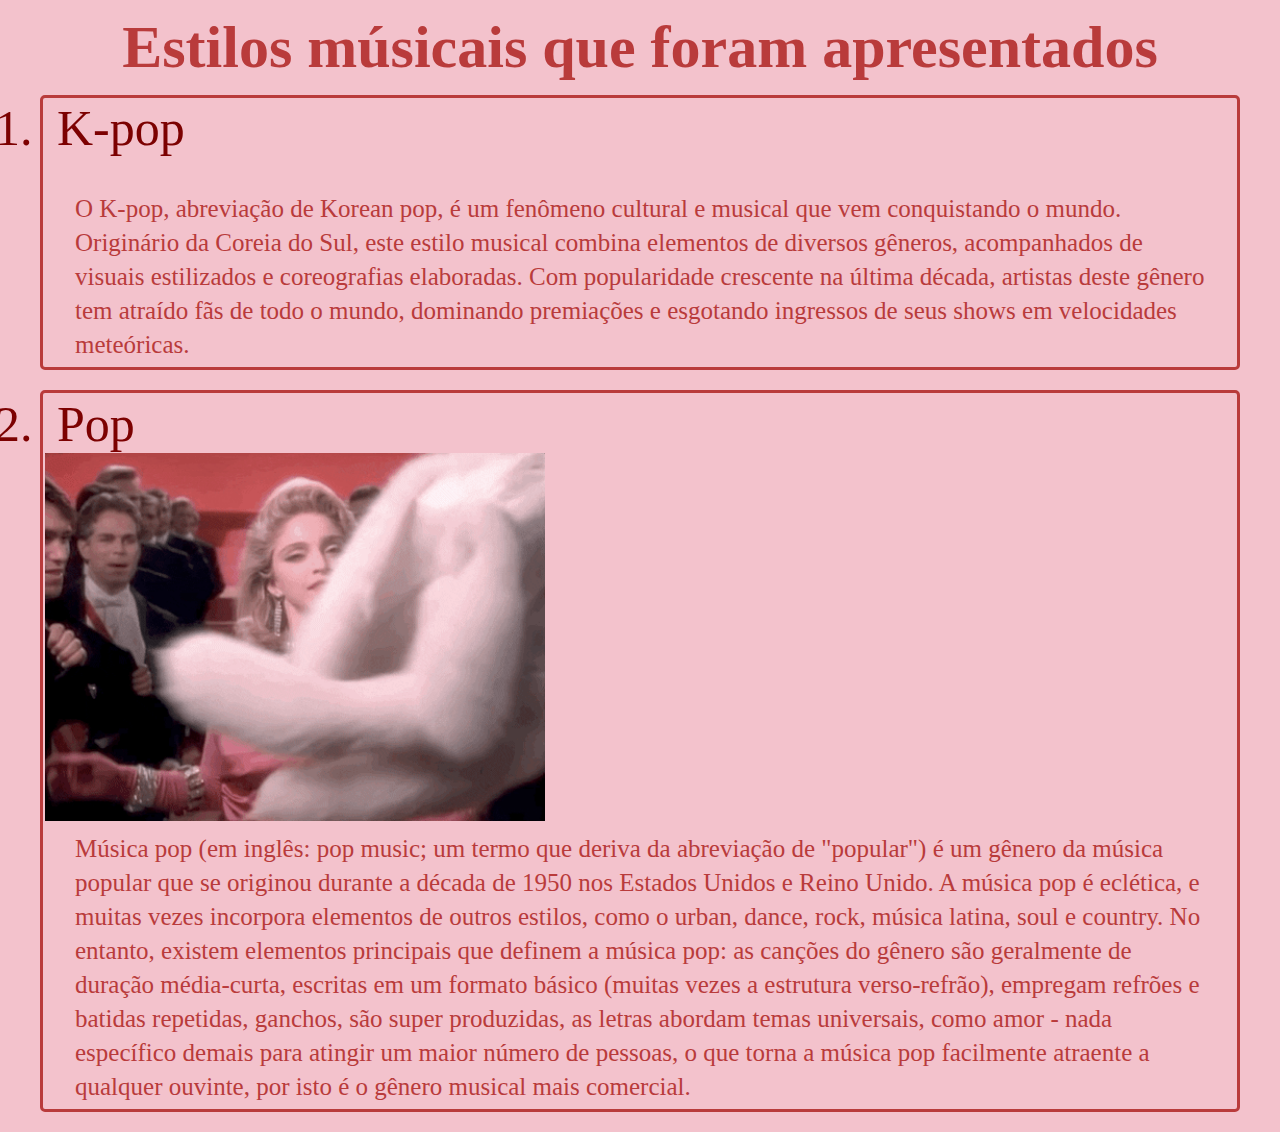
==== estilo.musical.html @ e92f1333 "Add files via upload" ====
<!DOCTYPE html>
<html lang="pt-br">

<head>
    <meta name="author" content=" Luiz Antônio Amorim Tércio">
    <meta charset="UTF-8">
    <meta name="viewport" content="width=device-width, initial-scale=1.0">
    <meta name="descripition" content=" Esilo músical">
    <title>Estilo músical</title>
    <link rel="shortcut icon" href="nota-musical.png" type="image/x-icon">
    <link rel="stylesheet" href="css/style.css">
</head>
</body>
<h1> Estilos músicais que foram apresentados</h1>
<ol>
    <div>
        <li id="k">K-pop</li>
        <img id="snsd_2" src="snsd_2.gif" alt="">
        <p> O K-pop, abreviação de Korean pop, é um fenômeno cultural e musical que vem conquistando o mundo.
             Originário da Coreia do Sul, este estilo musical combina elementos de diversos gêneros, acompanhados de visuais estilizados e coreografias elaboradas.
             Com popularidade crescente na última década, artistas deste gênero tem atraído fãs de todo o mundo,
             dominando premiações e esgotando ingressos de seus shows em velocidades meteóricas. 
        <p>
    </div>

    <div>
        <li id="k">Pop</li>
        <img id="ma" src="madona.gif" alt="">
        <p>Música pop (em inglês: pop music; um termo que deriva da abreviação de "popular") é um gênero da música popular que se originou durante a década de 1950 nos Estados Unidos e Reino Unido.
           A música pop é eclética, e muitas vezes incorpora elementos de outros estilos, como o urban, dance, rock, música latina, soul e country.
         No entanto, existem elementos principais que definem a música pop: as canções do gênero são geralmente de duração média-curta, escritas em um formato básico (muitas vezes a estrutura verso-refrão), 
         empregam refrões e batidas repetidas, ganchos, são super produzidas, as letras abordam temas universais, como amor - nada específico demais para atingir um maior número de pessoas, 
         o que torna a música pop facilmente atraente a qualquer ouvinte, por isto é o gênero musical mais comercial. 
        <p>
    </div>

</ol>

</body>


</html>
---- css/style.css ----
*{
    padding: 0%;
    margin: 0%;
    box-sizing: border-box;



}

body {
    background-color: rgb(243, 194, 204);
}

h1 {
    font-size: 60px;
    font-style: 'poppins';
    text-align: center;
    border-radius: 25px;
    border-color: black;
    padding: 1%;
    color: rgb(185, 59, 59);
}

p {
    color: rgb(185, 59, 59);
    font-size: 25px;
    padding: 1px 30px;
    font-family: serif;
   
}

ol {
    font-size: 20px;
    font-style: unset;
    color: rgb(124, 1, 1);
    line-height: 170%;

    
}

img {
    width: 350px; 

    /* Esse é largura */
    /* height: 200px; */
    /* Esse é altura */
    
}

a {
    text-decoration: none;
    display: block;
    border: solid;
    width: max-content;
    padding: 2px;
    color: rgb(185, 59, 59);
    border-radius: 25px;
    border-radius: 15%;
    background-color: rgba(244, 180, 193, 0.91);
    margin: 10px auto;
    font-size: 20px;
    
}
#estrofe-meio{
    text-align: center;
    font-weight: 800;
}

#musicas-meio{
    text-align: center;
    font-style: oblique;
    font-weight: 800;
}

div{
    margin-right: 40px;
    margin-left: 40px;
    margin-bottom: 20px;
    border-radius: 5px;
    border-color: rgb(185, 59, 59); 
    border-style: solid;
    padding: 2px;
}

#imagem1{
    width:  800px;
    display: block;
    margin: auto;
}

#aespa{
    width: 500px ;
}

#maniac{
    width: 500px;
}

#snsd{
    width: 500px;
}

#redvelvet{
    width: 500px;
}

#lana{
    width: 500px;
}

#laninha{
    width: 500px;
}

#jennie{
    width: 500px;
}

#rose{
    width: 500px;
}

#twice{
    width: 500px;
}

#fraseinicial{
    color: rgb(185, 59, 59);
    font-size: 25px;
    font-family: serif;
    text-align: center;
    font-weight: 800;

}

#snsd_2{
    width: 500px;
}

#k{
    font-size: 50px;
}

#ma{
    width: 500px;
}


#cont{
    text-align: left;
    font-size: 200%;
    color: rgb(86, 2, 2);
    font-style: 'poppins';
    font-weight: 800;
}
#se{
    font-size: 14px;
    padding: 0px 40px;
    color: rgb(124, 1, 1);
    font-weight: 400;

}

#div1{
    margin-bottom: 20px;
    border-radius: 5px;
    border-color: rgba(185, 59, 59, 0); 
    border-style: solid;
    padding: 2px;

}

#div2{
    margin-bottom: 20px;
    border-radius: 5px;
    border-color: rgba(185, 59, 59, 0); 
    border-style: solid;
    padding: 2px;

}
footer{
    background-color: rgba(222, 164, 176, 0.762);
}

li{
    font-size: 30px;
    padding: 1%;
    
}

nav{
    display: flex;
    justify-content: space-evenly;
    background-color: rgba(222, 164, 176, 0.762);
    font-family: 'Poppins', sans-serif;
    align-items: center;
   
}

.logo{
    font-weight: 800;
    font-size: 30px;
    color: rgb(86, 2, 2);
    
}

.nav-itens {
    list-style: none;
    display: flex;
}

.nav-itens>li>a{
    padding-left: 20px;
}
 
a:hover {
    background-color: rgb(185, 59, 59);
    color: rgb(61, 4, 4); ;
}
#insta{
    text-decoration: none;
    display: block;
    border: solid;
    width: max-content;
    padding: 2px;
    color: rgb(185, 59, 59);
    border-radius: 25px;
    border-radius: 15%;
    background-color: rgba(244, 180, 193, 0.91);
    font-size: 20px;
    margin: auto;
 

}
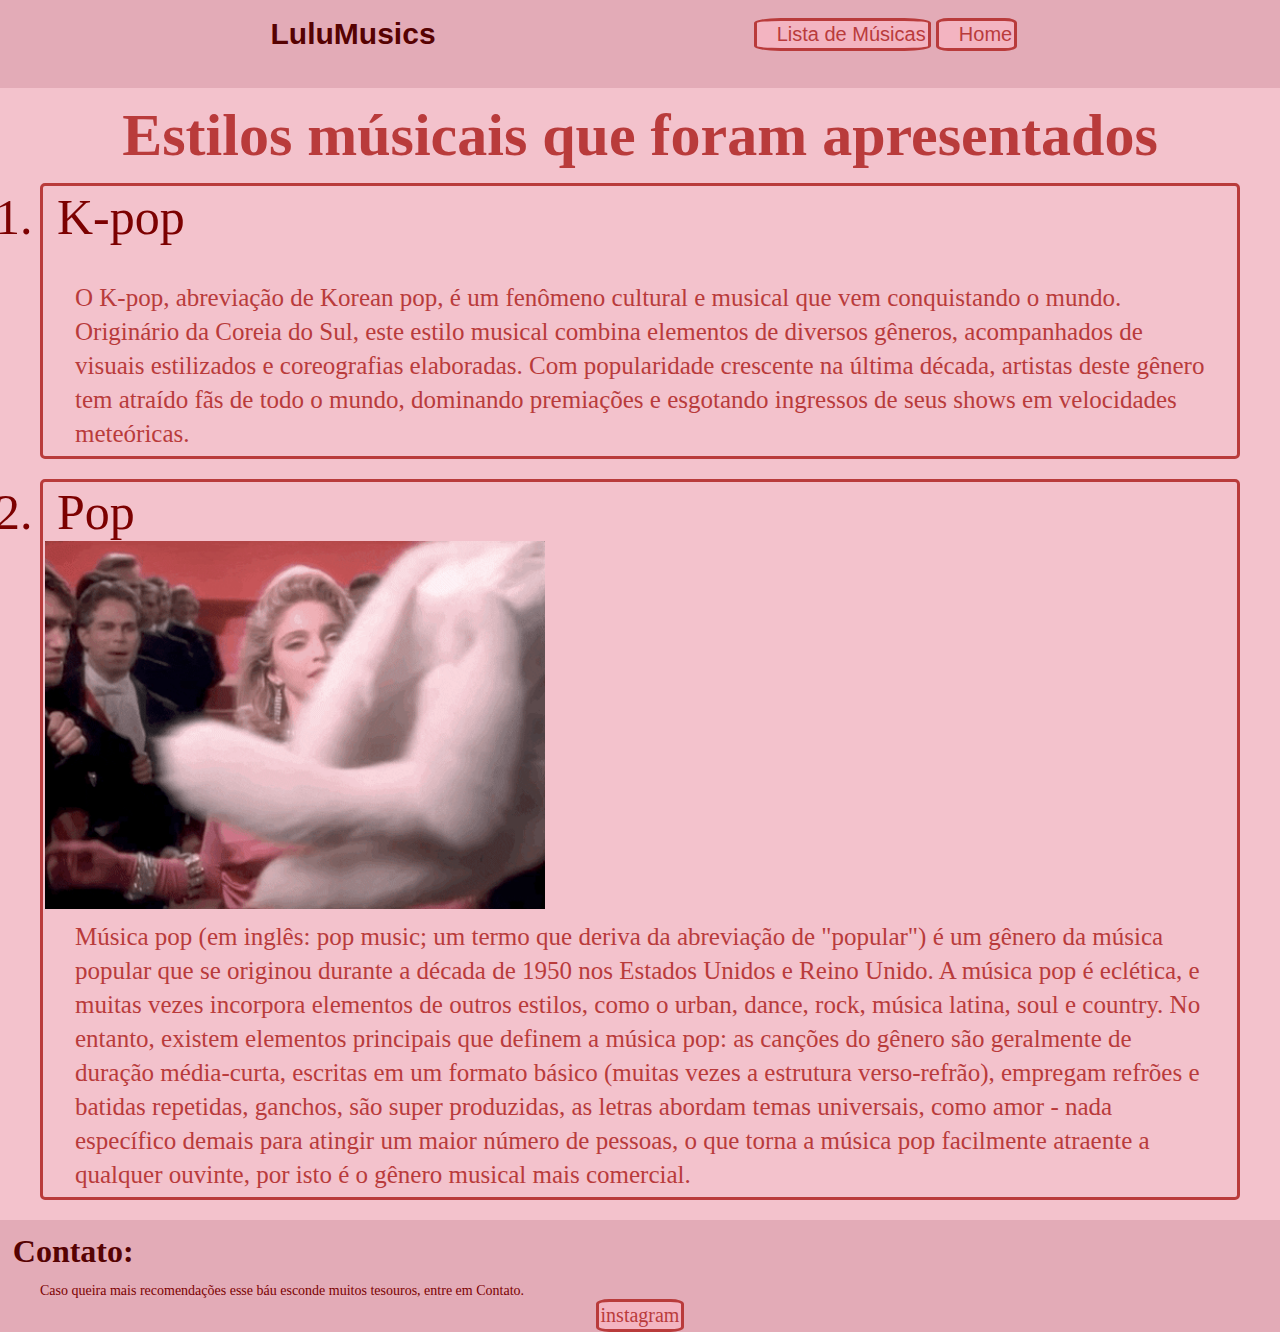
==== commit d8cea2fe: "Add files via upload" ====
--- a/estilo.musical.html
+++ b/estilo.musical.html
@@ -11,8 +11,20 @@
     <link rel="shortcut icon" href="nota-musical.png" type="image/x-icon">
     <link rel="stylesheet" href="css/style.css">
 </head>
+
 </body>
+    <nav>
+        <div id="div1" class="logo">LuluMusics</div>
+        <div id="div2" class="links">
+        <ul class="nav-itens">
+         <li><a id="mu" href="musicas.html">Lista de Músicas</a></li>
+         <li><a id="estilo" href ="index.html">Home</a></li>
+        </ul>
+
+        </div>
+    </nav>
 <h1> Estilos músicais que foram apresentados</h1>
+
 <ol>
     <div>
         <li id="k">K-pop</li>
@@ -36,6 +48,16 @@
     </div>
 
 </ol>
+    <footer>
+    <section >
+        <h1 id="cont">Contato:</h1>
+        <p id="se">Caso queira mais recomendações esse báu esconde muitos tesouros, entre em Contato.
+        </p>
+       <a id="insta" href="https://www.instagram.com/luiz._at/">instagram</a>
+
+    </section>
+
+    </footer>
 
 </body>
 
--- a/css/style.css
+++ b/css/style.css
@@ -194,7 +194,7 @@
     background-color: rgba(222, 164, 176, 0.762);
     font-family: 'Poppins', sans-serif;
     align-items: center;
-   
+  
 }
 
 .logo{
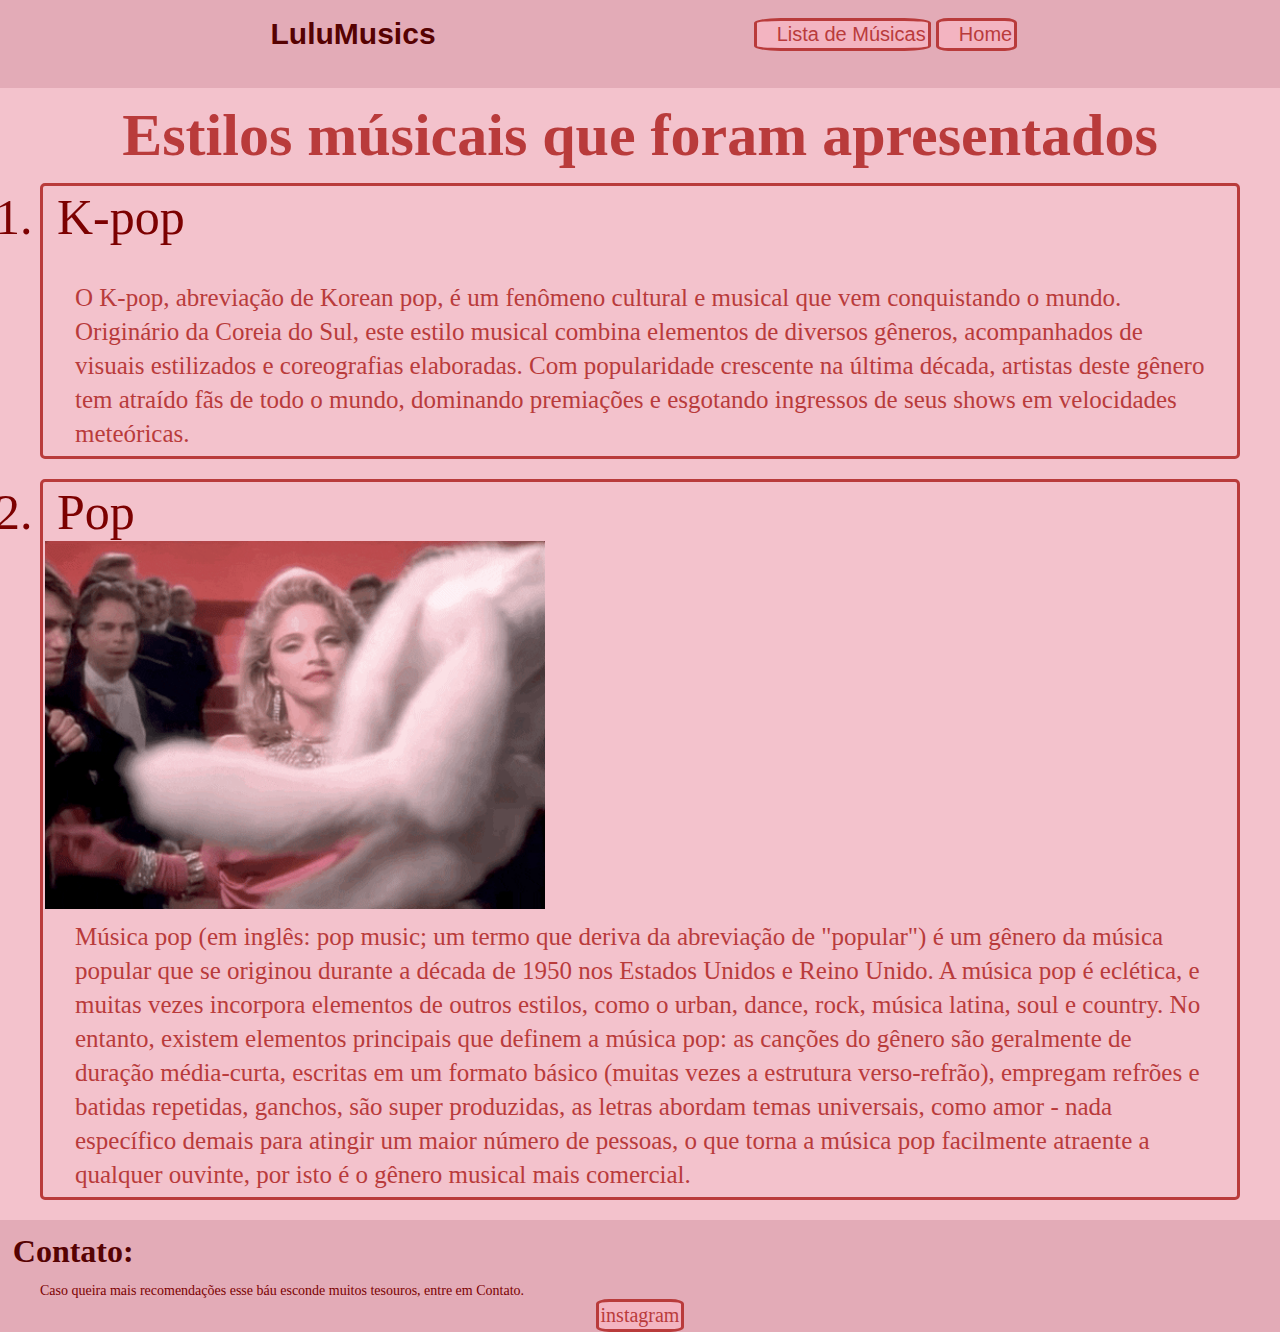
==== commit afd0e270: "Add files via upload" ====
--- a/estilo.musical.html
+++ b/estilo.musical.html
@@ -23,6 +23,12 @@
 
         </div>
     </nav>
+    
+    <audio autoplay>
+        <source src="Most Beautiful OST's of All Time_ Kataware Doki.mp3" type="audio/x-wav">
+    </audio>
+
+
 <h1> Estilos músicais que foram apresentados</h1>
 
 <ol>
--- a/css/style.css
+++ b/css/style.css
@@ -144,7 +144,9 @@
 #ma{
     width: 500px;
 }
-
+#into{
+    width: 500px;
+}
 
 #cont{
     text-align: left;
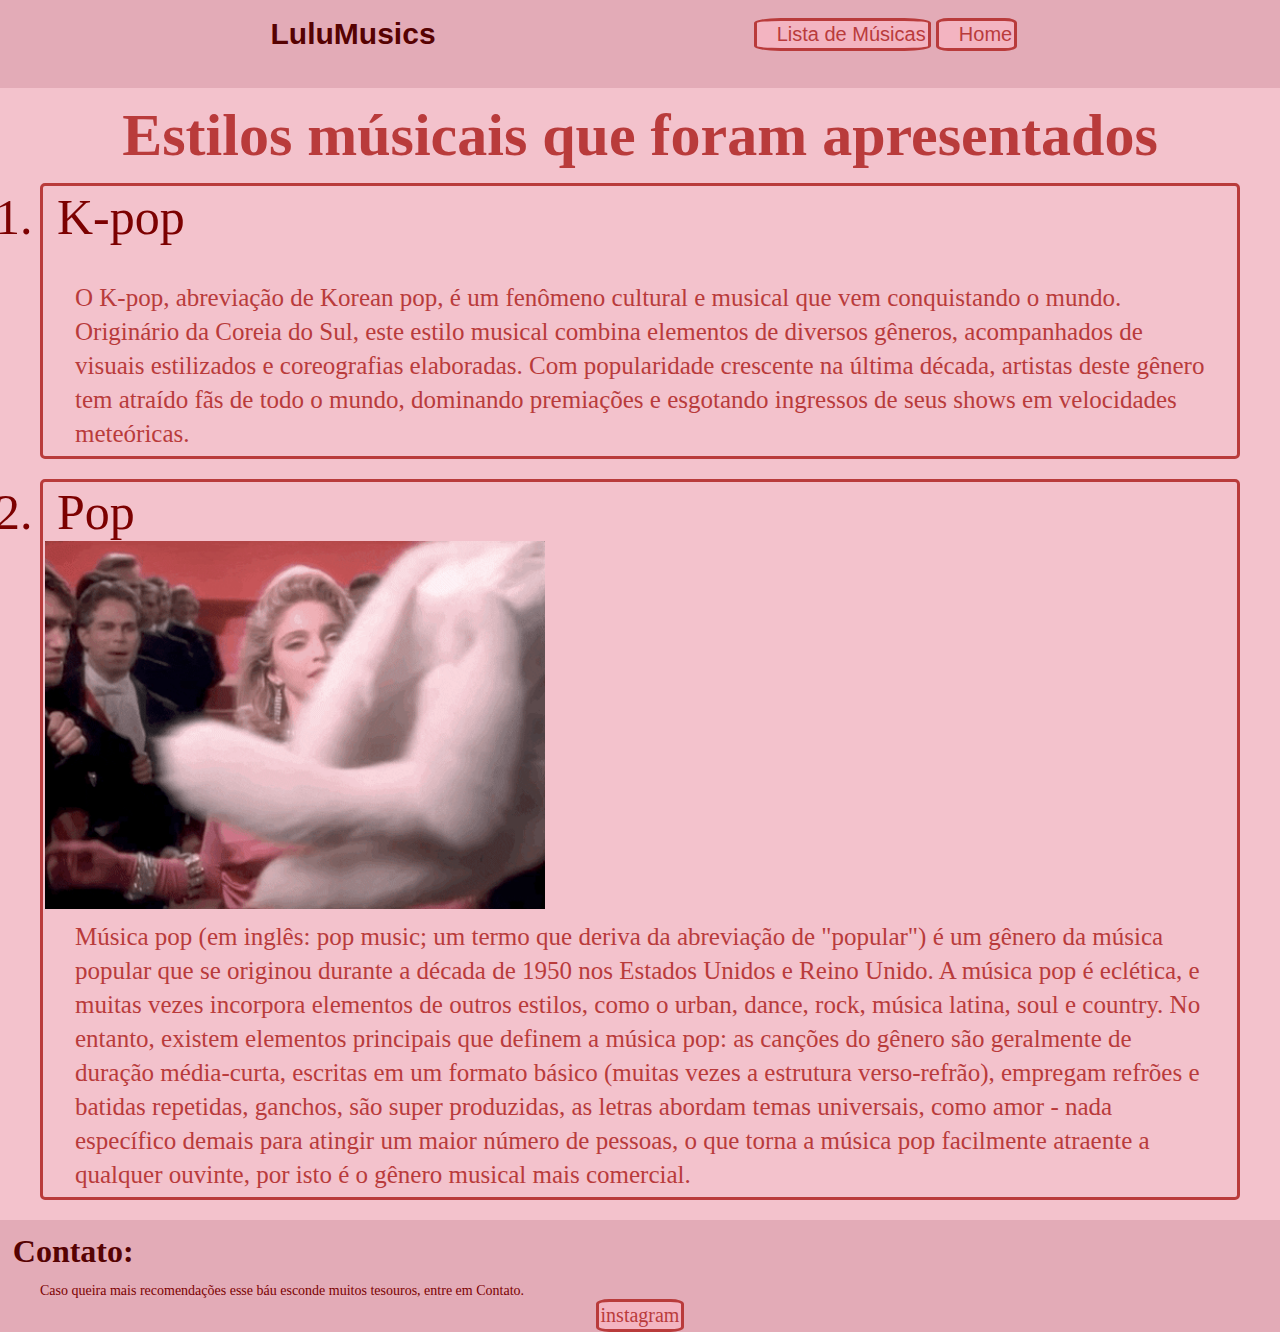
==== commit ea351560: "Add files via upload" ====
--- a/estilo.musical.html
+++ b/estilo.musical.html
@@ -13,6 +13,11 @@
 </head>
 
 </body>
+
+<audio autoplay>
+    <source src="Most Beautiful OST's of All Time_ Kataware Doki.mp3" type="audio/x-wav">
+</audio>
+
     <nav>
         <div id="div1" class="logo">LuluMusics</div>
         <div id="div2" class="links">
@@ -23,10 +28,7 @@
 
         </div>
     </nav>
-    
-    <audio autoplay>
-        <source src="Most Beautiful OST's of All Time_ Kataware Doki.mp3" type="audio/x-wav">
-    </audio>
+  
 
 
 <h1> Estilos músicais que foram apresentados</h1>
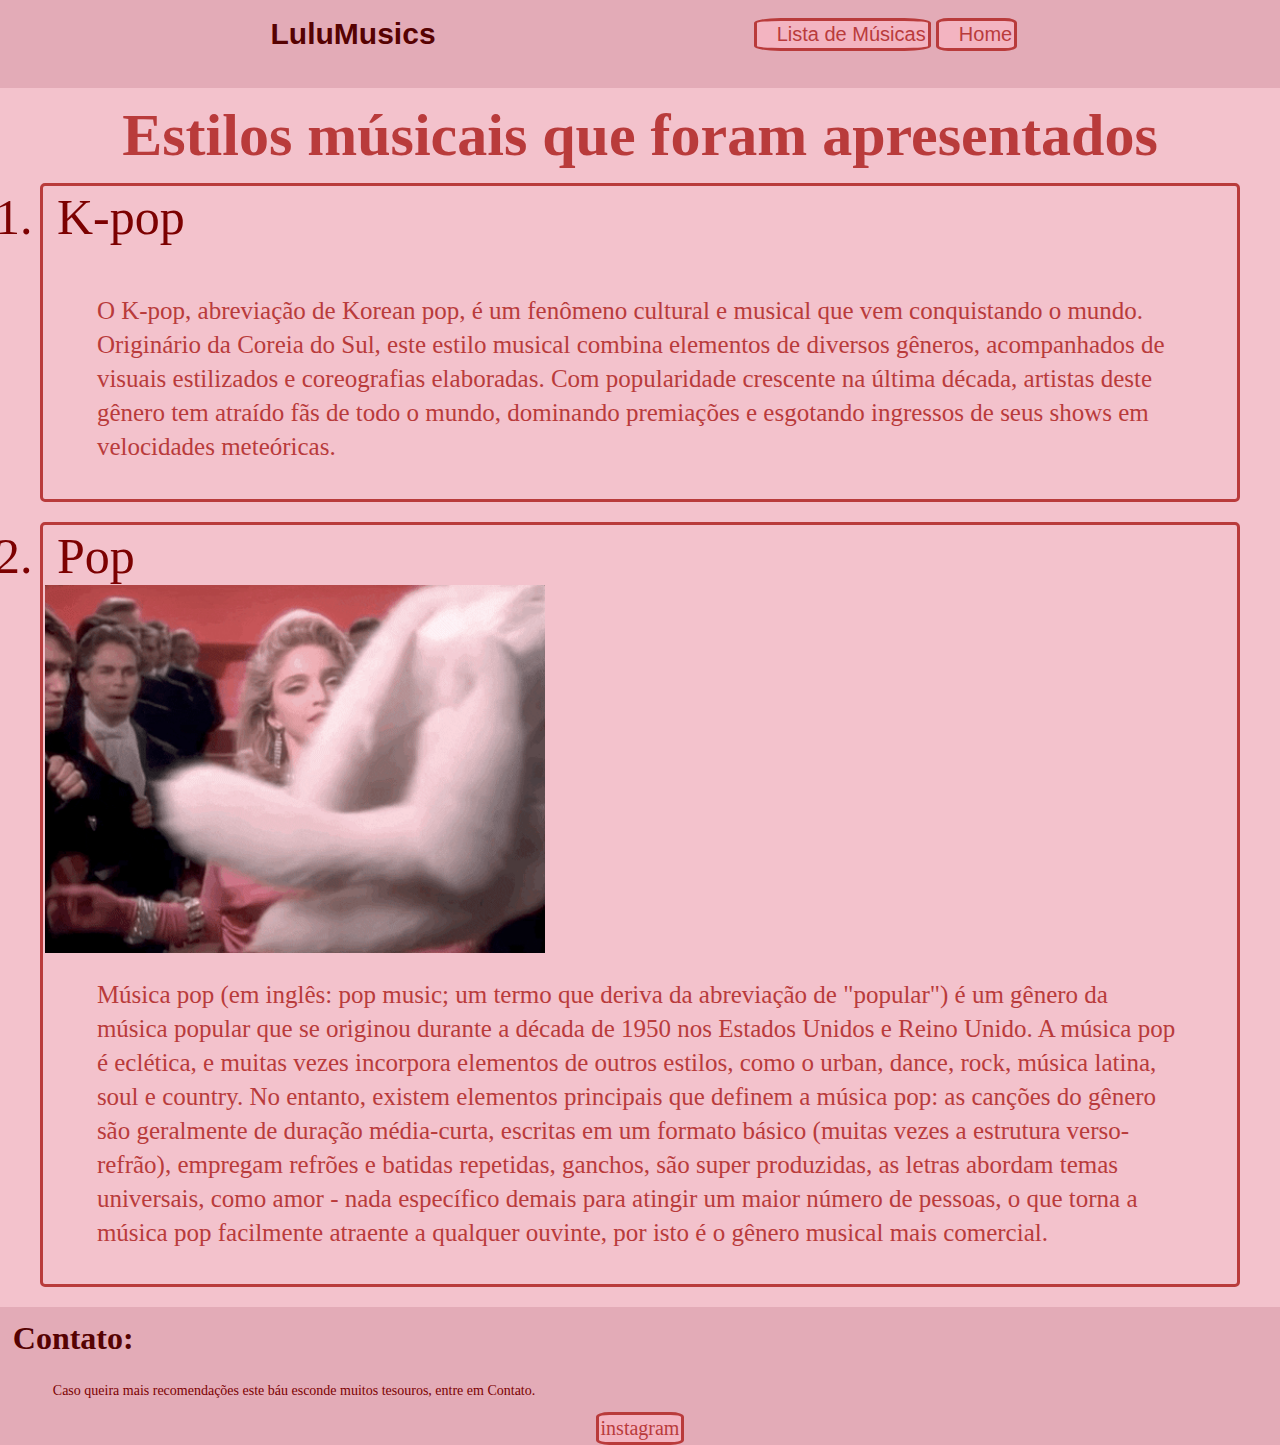
==== commit 91c21c03: "Add files via upload" ====
--- a/estilo.musical.html
+++ b/estilo.musical.html
@@ -15,7 +15,7 @@
 </body>
 
 <audio autoplay>
-    <source src="Most Beautiful OST's of All Time_ Kataware Doki.mp3" type="audio/x-wav">
+    <source src="wave to earth - seasons (Instrumental).mp3" type="audio/x-wav">
 </audio>
 
     <nav>
@@ -59,7 +59,7 @@
     <footer>
     <section >
         <h1 id="cont">Contato:</h1>
-        <p id="se">Caso queira mais recomendações esse báu esconde muitos tesouros, entre em Contato.
+        <p id="se">Caso queira mais recomendações este báu esconde muitos tesouros, entre em Contato.
         </p>
        <a id="insta" href="https://www.instagram.com/luiz._at/">instagram</a>
 
--- a/css/style.css
+++ b/css/style.css
@@ -24,8 +24,10 @@
 p {
     color: rgb(185, 59, 59);
     font-size: 25px;
-    padding: 1px 30px;
+    padding: 3px 40px;
     font-family: serif;
+    
+    margin: 1%;
    
 }
 
